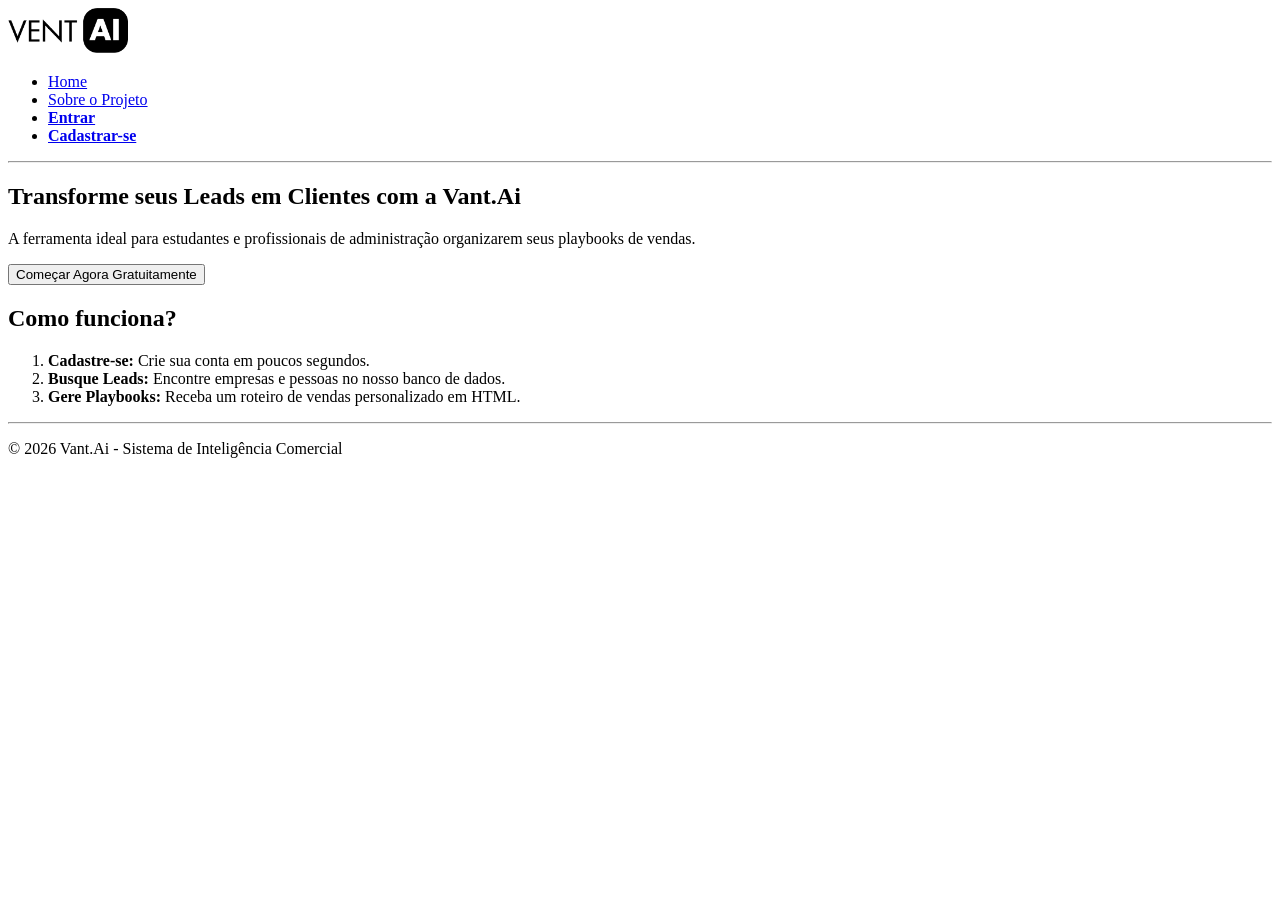
==== index.html @ a20974cc "Add files via upload" ====
<!DOCTYPE html>
<html lang="pt-BR">
<head>
    <meta charset="UTF-8">
    <title>Vant.Ai - Inteligência de Vendas</title>
</head>
<body>

    <header>
        <img src="imagens/logo.png" width="120">
        
        <nav>
            <ul>
                <li><a href="index.html">Home</a></li>
                <li><a href="#sobre">Sobre o Projeto</a></li>
                <li><a href="login.html"><strong>Entrar</strong></a></li>
                <li><a href="cadastro.html"><strong>Cadastrar-se</strong></a></li>
            </ul>
        </nav>
    </header>

    <hr>

    <main>
        <section>
            <h1>Transforme seus Leads em Clientes com a Vant.Ai</h1>
            <p>A ferramenta ideal para estudantes e profissionais de administração organizarem seus playbooks de vendas.</p>
            
            <p>
                <a href="cadastro.html">
                    <button type="button">Começar Agora Gratuitamente</button>
                </a>
            </p>
        </section>

        <section id="sobre">
            <h2>Como funciona?</h2>
            <ol>
                <li><strong>Cadastre-se:</strong> Crie sua conta em poucos segundos.</li>
                <li><strong>Busque Leads:</strong> Encontre empresas e pessoas no nosso banco de dados.</li>
                <li><strong>Gere Playbooks:</strong> Receba um roteiro de vendas personalizado em HTML.</li>
            </ol>
        </section>
    </main>

    <hr>

    <footer>
        <p>&copy; 2026 Vant.Ai - Sistema de Inteligência Comercial</p>
    </footer>

</body>
</html>
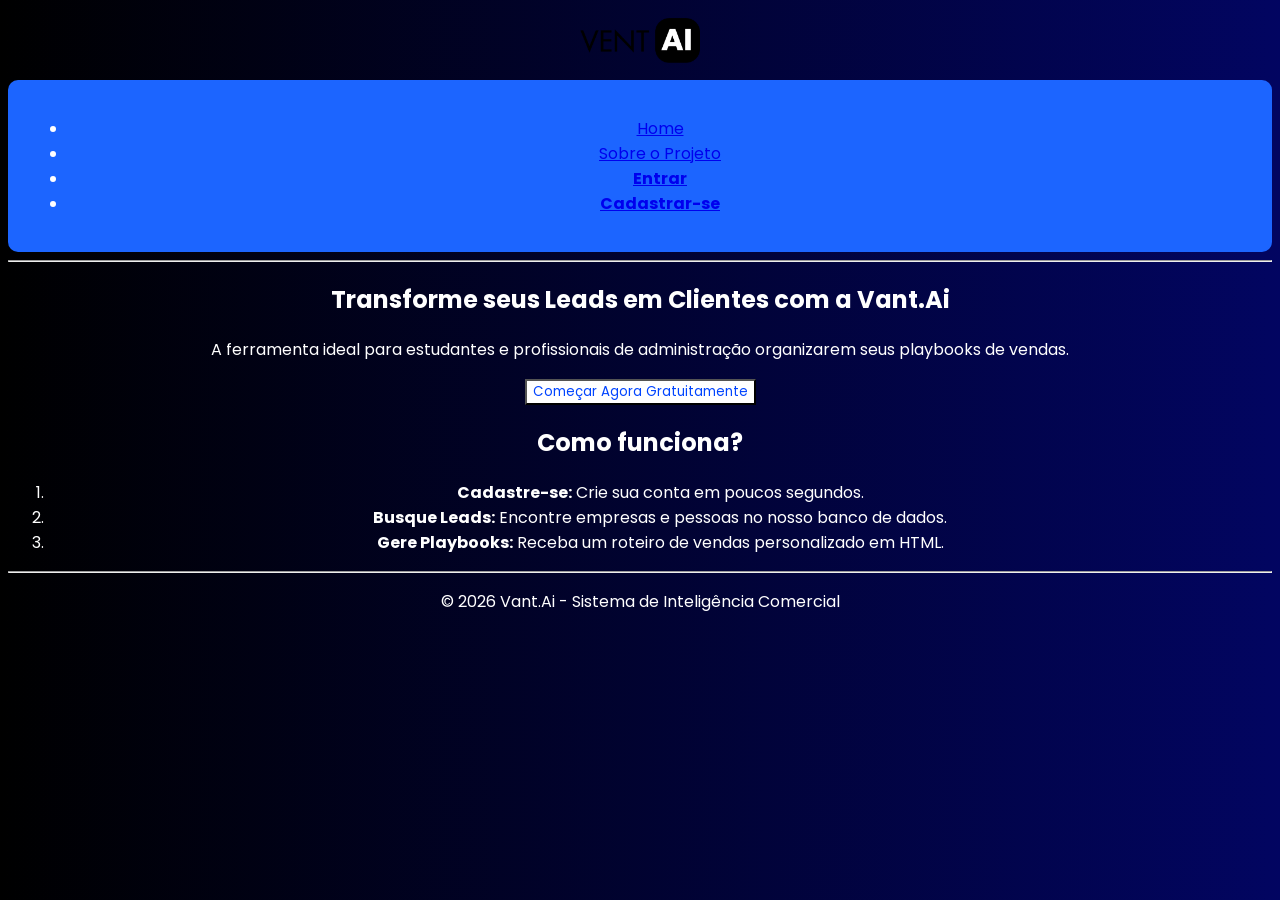
==== commit c413d666: "Update index.html" ====
--- a/index.html
+++ b/index.html
@@ -3,6 +3,7 @@
 <head>
     <meta charset="UTF-8">
     <title>Vant.Ai - Inteligência de Vendas</title>
+      <link rel="stylesheet" href="style.css">
 </head>
 <body>
 
@@ -50,4 +51,4 @@
     </footer>
 
 </body>
-</html>+</html>
--- a/style.css
+++ b/style.css
@@ -0,0 +1,41 @@
+@import url('https://fonts.googleapis.com/css2?family=Poppins:ital,wght@0,100;0,200;0,300;0,400;0,500;0,600;0,700;0,800;0,900;1,100;1,200;1,300;1,400;1,500;1,600;1,700;1,800;1,900&display=swap');
+
+nav{
+    background-color: #1c65ff;
+    padding: 20px;
+    color: white;
+    border-radius: 10px;
+}
+body{
+    background-image: linear-gradient(to left, #020561,#000000);
+    background-attachment: fixed;
+    color: white;
+    font-family: 'Poppins';
+    text-align: center;
+}
+ul{
+    color: white;
+    text
+}
+
+
+button{
+    font-family: 'Poppins';
+    color: #0044ff;
+    background-color: rgb(255,255,255);
+    border-radios: 8px;
+}
+
+ table{
+     margin: 10px;
+         text-align: center;
+     margin-left: auto;
+     mergin-right: auto;
+ }
+main{
+    text-align: center;
+}
+
+img {
+    padding: 10px;
+}
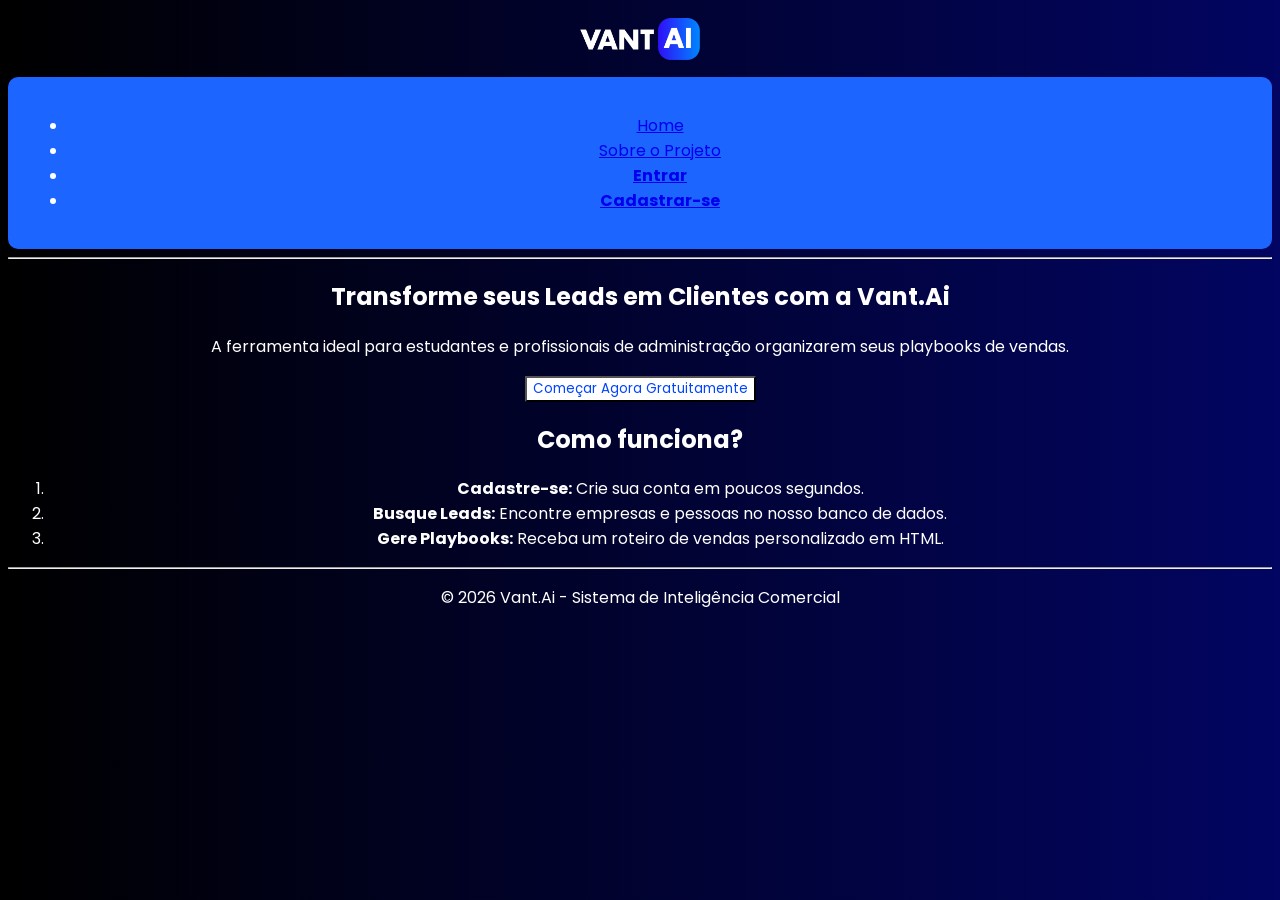
==== commit f75fb333: "Update index.html" ====
--- a/index.html
+++ b/index.html
@@ -8,7 +8,7 @@
 <body>
 
     <header>
-        <img src="imagens/logo.png" width="120">
+        <img src="imagens/ventaiAtivo 3.png" width="120">
         
         <nav>
             <ul>
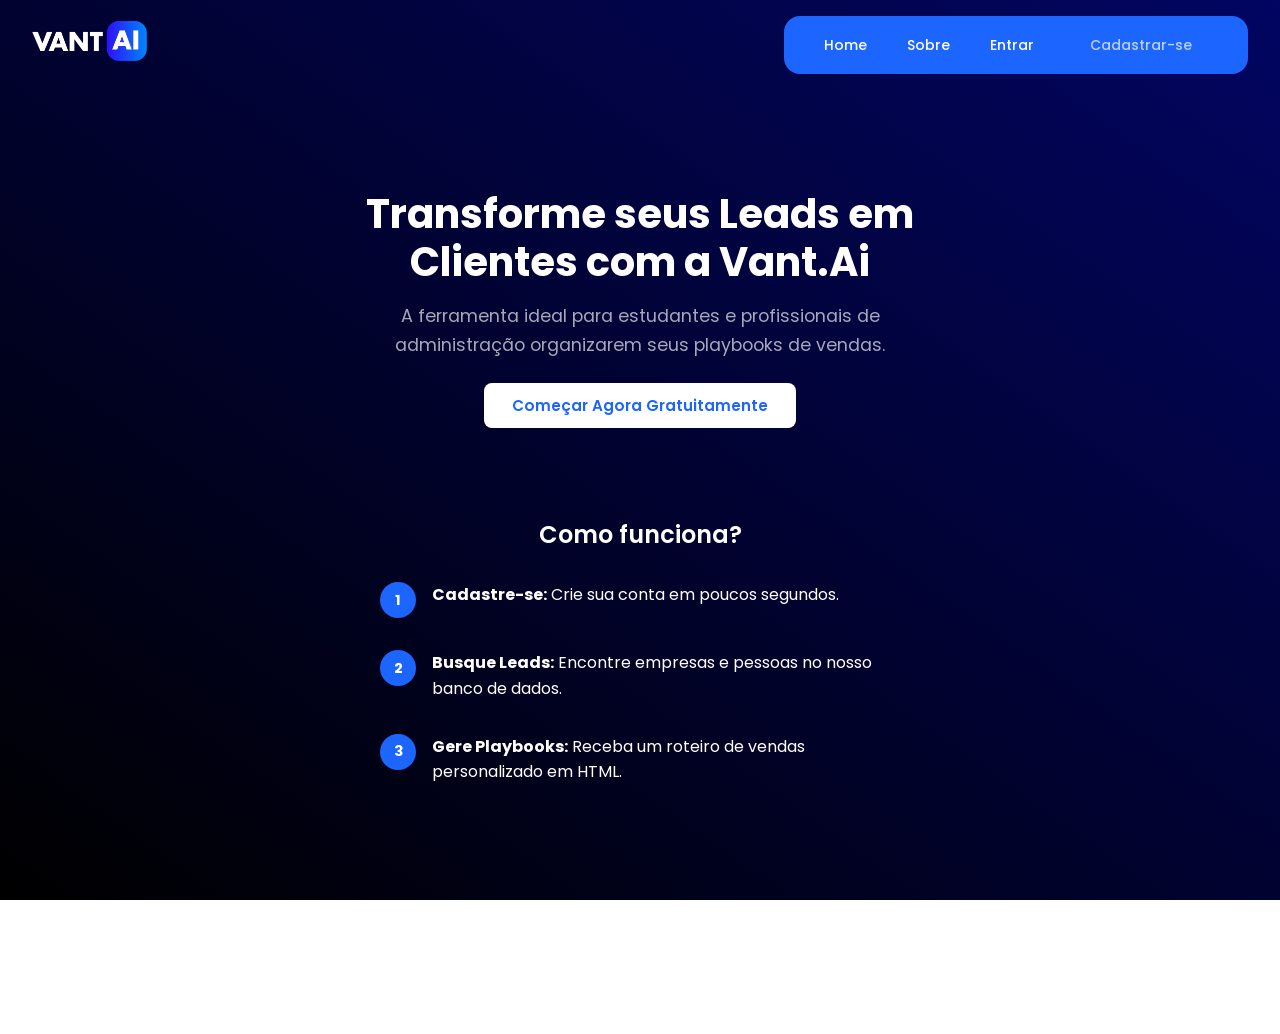
==== commit 2cca19bc: "Melhorias com CSS / Estrutura de html / UX/UI" ====
--- a/index.html
+++ b/index.html
@@ -1,54 +1,48 @@
-<!DOCTYPE html>
-<html lang="pt-BR">
-<head>
-    <meta charset="UTF-8">
-    <title>Vant.Ai - Inteligência de Vendas</title>
-      <link rel="stylesheet" href="style.css">
-</head>
-<body>
-
-    <header>
-        <img src="imagens/ventaiAtivo 3.png" width="120">
-        
-        <nav>
-            <ul>
-                <li><a href="index.html">Home</a></li>
-                <li><a href="#sobre">Sobre o Projeto</a></li>
-                <li><a href="login.html"><strong>Entrar</strong></a></li>
-                <li><a href="cadastro.html"><strong>Cadastrar-se</strong></a></li>
-            </ul>
-        </nav>
-    </header>
-
-    <hr>
-
-    <main>
-        <section>
-            <h1>Transforme seus Leads em Clientes com a Vant.Ai</h1>
-            <p>A ferramenta ideal para estudantes e profissionais de administração organizarem seus playbooks de vendas.</p>
-            
-            <p>
-                <a href="cadastro.html">
-                    <button type="button">Começar Agora Gratuitamente</button>
-                </a>
-            </p>
-        </section>
-
-        <section id="sobre">
-            <h2>Como funciona?</h2>
-            <ol>
-                <li><strong>Cadastre-se:</strong> Crie sua conta em poucos segundos.</li>
-                <li><strong>Busque Leads:</strong> Encontre empresas e pessoas no nosso banco de dados.</li>
-                <li><strong>Gere Playbooks:</strong> Receba um roteiro de vendas personalizado em HTML.</li>
-            </ol>
-        </section>
-    </main>
-
-    <hr>
-
-    <footer>
-        <p>&copy; 2026 Vant.Ai - Sistema de Inteligência Comercial</p>
-    </footer>
-
-</body>
-</html>
+<!DOCTYPE html>
+<html lang="pt-BR">
+<head>
+    <meta charset="UTF-8">
+    <meta name="viewport" content="width=device-width, initial-scale=1.0">
+    <title>Vant.Ai - Inteligência de Vendas</title>
+    <link rel="shortcut icon" href="imagens/new.png" type="image/x-icon">
+    <link rel="stylesheet" href="style.css">
+</head>
+<body>
+
+    <header>
+        <a href="index.html">
+            <img src="imagens/ventaiAtivo 3.png" alt="Vant.Ai" width="120">
+        </a>
+        <nav>
+            <ul>
+                <li><a href="index.html">Home</a></li>
+                <li><a href="#sobre">Sobre</a></li>
+                <li><a href="login.html">Entrar</a></li>
+                <li><a href="cadastro.html"><strong>Cadastrar-se</strong></a></li>
+            </ul>
+        </nav>
+    </header>
+
+    <main>
+        <section class="hero">
+            <h1>Transforme seus Leads em Clientes com a Vant.Ai</h1>
+            <p>A ferramenta ideal para estudantes e profissionais de administração organizarem seus playbooks de vendas.</p>
+            <a href="cadastro.html" class="btn btn-white">Começar Agora Gratuitamente</a>
+        </section>
+
+        <section id="sobre" class="text-center">
+            <h2>Como funciona?</h2>
+            <ol class="steps">
+                <li><span><strong>Cadastre-se:</strong> Crie sua conta em poucos segundos.</span></li>
+                <li><span><strong>Busque Leads:</strong> Encontre empresas e pessoas no nosso banco de dados.</span></li>
+                <li><span><strong>Gere Playbooks:</strong> Receba um roteiro de vendas personalizado em HTML.</span></li>
+            </ol>
+        </section>
+    </main>
+
+    <footer>
+        <p>&copy; 2026 Vant.Ai - Sistema de Inteligência Comercial</p>
+    </footer>
+
+</body>
+</html>
--- a/style.css
+++ b/style.css
@@ -1,41 +1,680 @@
-@import url('https://fonts.googleapis.com/css2?family=Poppins:ital,wght@0,100;0,200;0,300;0,400;0,500;0,600;0,700;0,800;0,900;1,100;1,200;1,300;1,400;1,500;1,600;1,700;1,800;1,900&display=swap');
-
-nav{
-    background-color: #1c65ff;
-    padding: 20px;
-    color: white;
-    border-radius: 10px;
-}
-body{
-    background-image: linear-gradient(to left, #020561,#000000);
+@import url('https://fonts.googleapis.com/css2?family=Poppins:wght@300;400;500;600;700&display=swap');
+
+/* ===== Design Tokens ===== */
+:root {
+    --color-primary: #1c65ff;
+    --color-primary-hover: #0044ff;
+    --color-primary-light: rgba(28, 101, 255, 0.15);
+    --color-bg-start: #020561;
+    --color-bg-end: #000000;
+    --color-surface: rgba(255, 255, 255, 0.06);
+    --color-surface-hover: rgba(255, 255, 255, 0.10);
+    --color-border: rgba(255, 255, 255, 0.12);
+    --color-text: #ffffff;
+    --color-text-muted: rgba(255, 255, 255, 0.65);
+    --color-text-on-primary: #ffffff;
+    --radius-sm: 8px;
+    --radius-md: 12px;
+    --radius-lg: 16px;
+    --shadow: 0 4px 24px rgba(0, 0, 0, 0.3);
+    --transition: 0.2s ease;
+}
+
+/* ===== Reset & Base ===== */
+*, *::before, *::after {
+    box-sizing: border-box;
+    margin: 0;
+    padding: 0;
+}
+
+body {
+    background-image: linear-gradient(to bottom left, var(--color-bg-start), var(--color-bg-end));
     background-attachment: fixed;
-    color: white;
-    font-family: 'Poppins';
+    min-height: 100vh;
+    color: var(--color-text);
+    font-family: 'Poppins', sans-serif;
+    font-size: 16px;
+    line-height: 1.6;
+    -webkit-font-smoothing: antialiased;
+}
+
+a {
+    color: var(--color-primary);
+    text-decoration: none;
+    transition: color var(--transition);
+}
+
+a:hover, a:focus-visible {
+    color: #5a94ff;
+}
+
+img {
+    max-width: 100%;
+    height: auto;
+}
+
+ul, ol {
+    list-style: none;
+}
+
+/* ===== Layout Container ===== */
+.container {
+    width: 100%;
+    max-width: 960px;
+    margin: 0 auto;
+    padding: 0 24px;
+}
+
+/* ===== Header & Nav ===== */
+header {
+    padding: 16px 32px;
+    display: flex;
+    align-items: center;
+    justify-content: space-between;
+    gap: 24px;
+    flex-wrap: wrap;
+}
+
+header > img,
+header > a > img {
+    height: 40px;
+    width: auto;
+    flex-shrink: 0;
+}
+
+nav {
+    background-color: var(--color-primary);
+    padding: 10px 24px;
+    border-radius: var(--radius-lg);
+}
+
+nav ul {
+    display: flex;
+    align-items: center;
+    gap: 8px;
+    flex-wrap: wrap;
+}
+
+nav ul li a {
+    color: var(--color-text-on-primary);
+    padding: 8px 16px;
+    border-radius: var(--radius-sm);
+    font-size: 0.875rem;
+    font-weight: 500;
+    transition: background var(--transition);
+    display: inline-block;
+}
+
+nav ul li a:hover,
+nav ul li a:focus-visible {
+    background: rgba(255, 255, 255, 0.2);
+    color: #fff;
+}
+
+nav ul li strong {
+    color: rgba(255, 255, 255, 0.7);
+    padding: 8px 16px;
+    font-size: 0.875rem;
+    font-weight: 500;
+}
+
+/* ===== Main Content ===== */
+main {
+    max-width: 960px;
+    margin: 0 auto;
+    padding: 40px 24px 60px;
+}
+
+section {
+    margin-bottom: 48px;
+}
+
+/* ===== Typography ===== */
+h1 {
+    font-size: 2.25rem;
+    font-weight: 700;
+    line-height: 1.2;
+    margin-bottom: 16px;
+}
+
+h2 {
+    font-size: 1.5rem;
+    font-weight: 600;
+    margin-bottom: 12px;
+}
+
+h3 {
+    font-size: 1.25rem;
+    font-weight: 600;
+    margin-bottom: 8px;
+}
+
+h4 {
+    font-size: 1.05rem;
+    font-weight: 600;
+    margin-bottom: 4px;
+}
+
+main > section:first-child > p:first-of-type {
+    font-size: 1.1rem;
+    color: var(--color-text-muted);
+    max-width: 600px;
+    margin: 0 auto 24px;
+}
+
+/* ===== Hero Section (index) ===== */
+.hero {
     text-align: center;
-}
-ul{
-    color: white;
-    text
-}
-
-
-button{
-    font-family: 'Poppins';
-    color: #0044ff;
-    background-color: rgb(255,255,255);
-    border-radios: 8px;
-}
-
- table{
-     margin: 10px;
-         text-align: center;
-     margin-left: auto;
-     mergin-right: auto;
- }
-main{
+    padding: 60px 0 40px;
+}
+
+.hero h1 {
+    font-size: 2.5rem;
+    max-width: 700px;
+    margin: 0 auto 16px;
+}
+
+.hero p {
+    font-size: 1.1rem;
+    color: var(--color-text-muted);
+    max-width: 560px;
+    margin: 0 auto 32px;
+}
+
+/* ===== Buttons ===== */
+.btn {
+    display: inline-block;
+    font-family: 'Poppins', sans-serif;
+    font-weight: 600;
+    font-size: 0.95rem;
+    padding: 12px 28px;
+    border-radius: var(--radius-sm);
+    border: none;
+    cursor: pointer;
+    transition: all var(--transition);
     text-align: center;
-}
-
-img {
-    padding: 10px;
-}
+    line-height: 1.4;
+}
+
+.btn-primary {
+    background: var(--color-primary);
+    color: #fff;
+}
+
+.btn-primary:hover, .btn-primary:focus-visible {
+    background: var(--color-primary-hover);
+    box-shadow: 0 4px 20px rgba(28, 101, 255, 0.4);
+    transform: translateY(-1px);
+    color: #fff;
+}
+
+.btn-white {
+    background: #fff;
+    color: var(--color-primary);
+}
+
+.btn-white:hover, .btn-white:focus-visible {
+    background: #e8eeff;
+    box-shadow: 0 4px 20px rgba(255, 255, 255, 0.2);
+    transform: translateY(-1px);
+    color: var(--color-primary);
+}
+
+.btn-outline {
+    background: transparent;
+    color: #fff;
+    border: 1.5px solid var(--color-border);
+}
+
+.btn-outline:hover, .btn-outline:focus-visible {
+    border-color: var(--color-primary);
+    background: var(--color-primary-light);
+    color: #fff;
+}
+
+.btn-sm {
+    padding: 8px 18px;
+    font-size: 0.85rem;
+}
+
+/* ===== Cards ===== */
+.card {
+    background: var(--color-surface);
+    border: 1px solid var(--color-border);
+    border-radius: var(--radius-md);
+    padding: 28px;
+    transition: all var(--transition);
+}
+
+.card:hover {
+    background: var(--color-surface-hover);
+    border-color: rgba(28, 101, 255, 0.3);
+    box-shadow: var(--shadow);
+}
+
+.card h4 {
+    margin-bottom: 8px;
+}
+
+.card p {
+    color: var(--color-text-muted);
+    font-size: 0.9rem;
+    margin-bottom: 16px;
+}
+
+.cards-grid {
+    display: grid;
+    grid-template-columns: repeat(auto-fit, minmax(280px, 1fr));
+    gap: 20px;
+    margin-top: 20px;
+}
+
+/* ===== Stats ===== */
+.stats-grid {
+    display: grid;
+    grid-template-columns: repeat(auto-fit, minmax(180px, 1fr));
+    gap: 16px;
+    margin: 24px 0;
+}
+
+.stat-card {
+    background: var(--color-surface);
+    border: 1px solid var(--color-border);
+    border-radius: var(--radius-md);
+    padding: 24px;
+    text-align: center;
+}
+
+.stat-card .stat-value {
+    font-size: 2rem;
+    font-weight: 700;
+    color: var(--color-primary);
+    display: block;
+}
+
+.stat-card .stat-label {
+    font-size: 0.85rem;
+    color: var(--color-text-muted);
+    margin-top: 4px;
+}
+
+/* ===== Forms ===== */
+.form-card {
+    background: var(--color-surface);
+    border: 1px solid var(--color-border);
+    border-radius: var(--radius-lg);
+    padding: 40px;
+    max-width: 480px;
+    margin: 0 auto;
+    text-align: left;
+}
+
+.form-group {
+    margin-bottom: 20px;
+}
+
+.form-group label {
+    display: block;
+    font-size: 0.875rem;
+    font-weight: 500;
+    margin-bottom: 6px;
+    color: var(--color-text);
+}
+
+.form-group small {
+    display: block;
+    font-size: 0.78rem;
+    color: var(--color-text-muted);
+    margin-top: 4px;
+}
+
+input[type="text"],
+input[type="email"],
+input[type="password"],
+input[type="tel"],
+select,
+textarea {
+    width: 100%;
+    padding: 12px 16px;
+    font-family: 'Poppins', sans-serif;
+    font-size: 0.9rem;
+    color: #fff;
+    background: rgba(255, 255, 255, 0.08);
+    border: 1.5px solid var(--color-border);
+    border-radius: var(--radius-sm);
+    outline: none;
+    transition: border-color var(--transition), box-shadow var(--transition);
+}
+
+input::placeholder,
+textarea::placeholder {
+    color: rgba(255, 255, 255, 0.35);
+}
+
+input:focus,
+select:focus,
+textarea:focus {
+    border-color: var(--color-primary);
+    box-shadow: 0 0 0 3px rgba(28, 101, 255, 0.25);
+}
+
+select {
+    cursor: pointer;
+    appearance: none;
+    background-image: url("data:image/svg+xml,%3Csvg width='12' height='8' viewBox='0 0 12 8' fill='none' xmlns='http://www.w3.org/2000/svg'%3E%3Cpath d='M1 1.5L6 6.5L11 1.5' stroke='rgba(255,255,255,0.5)' stroke-width='1.5' stroke-linecap='round' stroke-linejoin='round'/%3E%3C/svg%3E");
+    background-repeat: no-repeat;
+    background-position: right 14px center;
+    padding-right: 40px;
+}
+
+select option {
+    background: #1a1a3e;
+    color: #fff;
+}
+
+textarea {
+    resize: vertical;
+    min-height: 100px;
+}
+
+fieldset {
+    border: 1px solid var(--color-border);
+    border-radius: var(--radius-md);
+    padding: 20px 24px;
+    margin-bottom: 20px;
+}
+
+fieldset legend {
+    font-size: 0.95rem;
+    font-weight: 600;
+    padding: 0 8px;
+}
+
+fieldset .radio-option {
+    display: flex;
+    align-items: flex-start;
+    gap: 10px;
+    padding: 8px 0;
+}
+
+fieldset .radio-option input[type="radio"] {
+    margin-top: 4px;
+    accent-color: var(--color-primary);
+}
+
+.form-actions {
+    margin-top: 24px;
+    text-align: center;
+}
+
+.form-footer {
+    text-align: center;
+    margin-top: 16px;
+    font-size: 0.875rem;
+}
+
+.form-footer a {
+    color: var(--color-text-muted);
+}
+
+.form-footer a:hover {
+    color: #fff;
+}
+
+/* ===== Table ===== */
+.table-wrapper {
+    overflow-x: auto;
+    border-radius: var(--radius-md);
+    border: 1px solid var(--color-border);
+    margin: 20px 0;
+}
+
+table {
+    width: 100%;
+    border-collapse: collapse;
+    text-align: left;
+}
+
+thead {
+    background: rgba(28, 101, 255, 0.15);
+}
+
+th {
+    padding: 14px 20px;
+    font-size: 0.8rem;
+    font-weight: 600;
+    text-transform: uppercase;
+    letter-spacing: 0.5px;
+    color: var(--color-text-muted);
+}
+
+td {
+    padding: 16px 20px;
+    border-top: 1px solid var(--color-border);
+    vertical-align: middle;
+    font-size: 0.9rem;
+}
+
+tbody tr:hover {
+    background: var(--color-surface-hover);
+}
+
+td small {
+    color: var(--color-text-muted);
+    display: block;
+    margin-top: 2px;
+}
+
+/* ===== Steps (index) ===== */
+.steps {
+    text-align: left;
+    max-width: 520px;
+    margin: 0 auto;
+    counter-reset: step-counter;
+}
+
+.steps li {
+    display: flex;
+    align-items: flex-start;
+    gap: 16px;
+    padding: 16px 0;
+    counter-increment: step-counter;
+}
+
+.steps li::before {
+    content: counter(step-counter);
+    flex-shrink: 0;
+    width: 36px;
+    height: 36px;
+    background: var(--color-primary);
+    color: #fff;
+    font-weight: 700;
+    font-size: 0.9rem;
+    border-radius: 50%;
+    display: flex;
+    align-items: center;
+    justify-content: center;
+}
+
+/* ===== Playbook Result ===== */
+.playbook-section {
+    background: var(--color-surface);
+    border: 1px solid var(--color-border);
+    border-radius: var(--radius-md);
+    padding: 28px;
+    margin-bottom: 20px;
+    text-align: left;
+}
+
+.playbook-section h2 {
+    color: var(--color-primary);
+    font-size: 1.15rem;
+    margin-bottom: 12px;
+}
+
+.playbook-section p {
+    color: var(--color-text-muted);
+    line-height: 1.7;
+}
+
+.playbook-section ul {
+    margin-top: 8px;
+}
+
+.playbook-section ul li {
+    padding: 8px 0;
+    padding-left: 16px;
+    position: relative;
+    color: var(--color-text-muted);
+}
+
+.playbook-section ul li::before {
+    content: '';
+    position: absolute;
+    left: 0;
+    top: 16px;
+    width: 6px;
+    height: 6px;
+    background: var(--color-primary);
+    border-radius: 50%;
+}
+
+.playbook-meta {
+    display: flex;
+    gap: 24px;
+    flex-wrap: wrap;
+    margin-bottom: 32px;
+    font-size: 0.9rem;
+    color: var(--color-text-muted);
+}
+
+.playbook-actions {
+    display: flex;
+    gap: 12px;
+    flex-wrap: wrap;
+    justify-content: center;
+    margin-top: 32px;
+}
+
+/* ===== Filter Bar ===== */
+.filter-bar {
+    display: flex;
+    align-items: center;
+    gap: 12px;
+    flex-wrap: wrap;
+    margin-top: 24px;
+}
+
+.filter-bar label {
+    font-size: 0.9rem;
+    font-weight: 500;
+}
+
+.filter-bar select {
+    width: auto;
+    min-width: 180px;
+}
+
+/* ===== Footer ===== */
+footer {
+    text-align: center;
+    padding: 32px 24px;
+    border-top: 1px solid var(--color-border);
+    margin-top: 40px;
+}
+
+footer p {
+    font-size: 0.8rem;
+    color: var(--color-text-muted);
+}
+
+/* ===== Utilities ===== */
+.text-center {
+    text-align: center;
+}
+
+.mt-sm { margin-top: 8px; }
+.mt-md { margin-top: 16px; }
+.mt-lg { margin-top: 32px; }
+
+/* ===== Responsive ===== */
+@media (max-width: 768px) {
+    header {
+        flex-direction: column;
+        align-items: center;
+        padding: 16px;
+    }
+
+    nav {
+        width: 100%;
+        padding: 8px 12px;
+    }
+
+    nav ul {
+        justify-content: center;
+        gap: 4px;
+    }
+
+    nav ul li a {
+        padding: 6px 12px;
+        font-size: 0.8rem;
+    }
+
+    h1 {
+        font-size: 1.75rem;
+    }
+
+    .hero h1 {
+        font-size: 1.85rem;
+    }
+
+    main {
+        padding: 24px 16px 40px;
+    }
+
+    .form-card {
+        padding: 24px;
+    }
+
+    .stats-grid {
+        grid-template-columns: 1fr;
+    }
+
+    .cards-grid {
+        grid-template-columns: 1fr;
+    }
+
+    th, td {
+        padding: 10px 12px;
+        font-size: 0.82rem;
+    }
+
+    .playbook-section {
+        padding: 20px;
+    }
+}
+
+@media (max-width: 480px) {
+    nav ul {
+        flex-direction: column;
+        align-items: stretch;
+        text-align: center;
+    }
+
+    .filter-bar {
+        flex-direction: column;
+        align-items: stretch;
+    }
+
+    .filter-bar select {
+        width: 100%;
+    }
+
+    .playbook-actions {
+        flex-direction: column;
+    }
+
+    .playbook-actions .btn {
+        width: 100%;
+    }
+}
